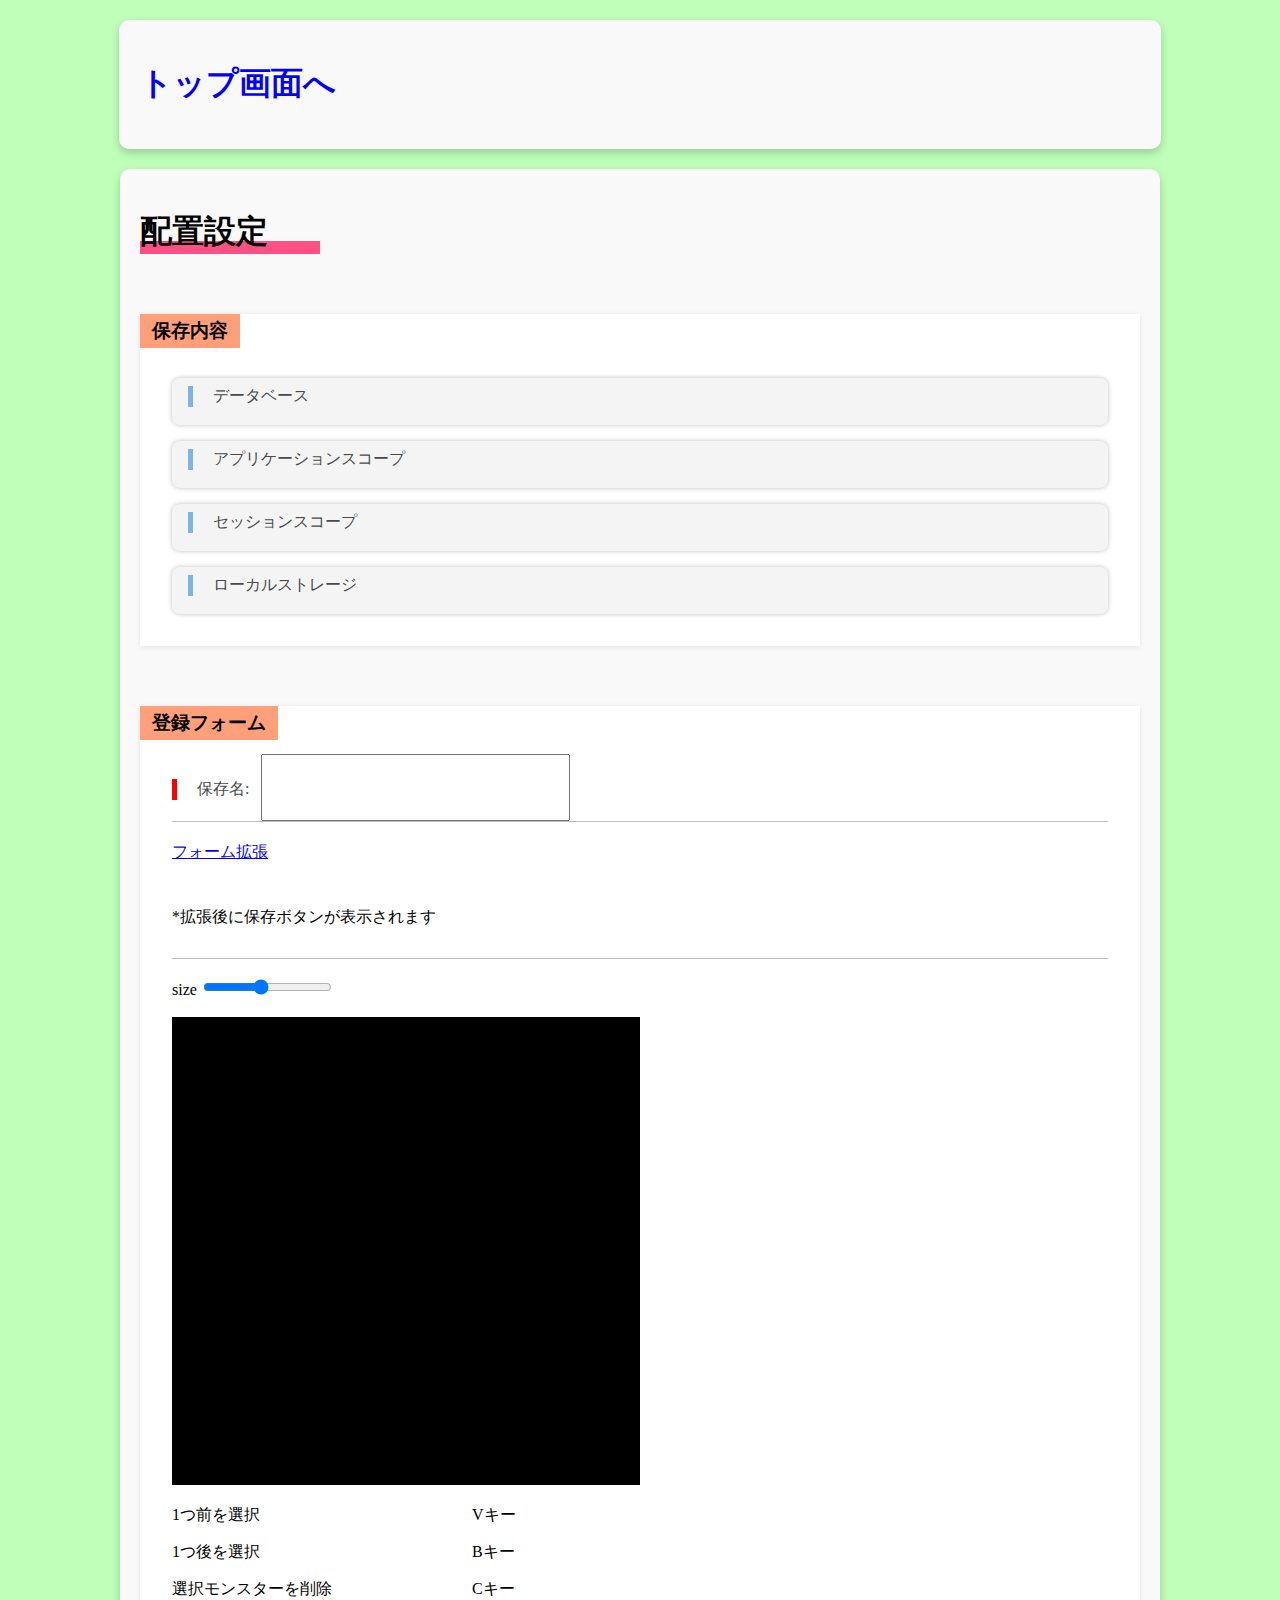
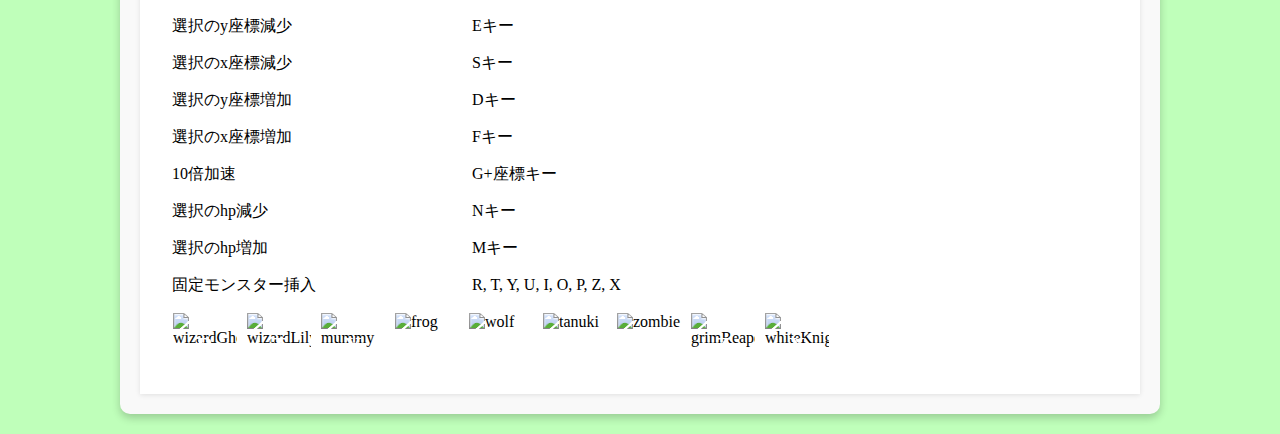
==== set.html @ 7ee0179e "Add files via upload" ====
<!DOCTYPE html>
<html lang="ja">
<head>
  <meta charset="UTF-8">
  <meta name="viewport" content="width=device-width, initial-scale=1.0">
  <title>配置設定</title>
  <link rel="stylesheet" href="style.css">
</head>
<body>
  <a href="top.html" class="container link">
    <h1>トップ画面へ</h1>
  </a>

  <div class="container">

    <h1 class="head-line">配置設定</h1>
    <div class="content-container">

      <div class="content-title">保存内容</div>
      <div class="storage-container">
        <ul class="storage-ul">
          <div class="storageName">データベース</div>
        </ul>
      </div>
      <div class="storage-container">
        <ul class="storage-ul">
          <div class="storageName">アプリケーションスコープ</div>
        </ul>
      </div>
      <div class="storage-container">
        <ul class="storage-ul">
          <div class="storageName">セッションスコープ</div>
        </ul>
      </div>
      <div class="storage-container">
        <ul class="storage-ul">
          <div class="storageName">ローカルストレージ</div>
        </ul>
      </div>

    </div>

    
    
    <div class="content-container">
      <div class="content-title">登録フォーム</div>

      
      <form action="#" method="post">
        
        <label>
          <div class="form-group">
            <span class="formSpan formName">保存名:</span>
            <input type="text" id="name" name="name" maxlength="10" required>
          </div>
        </label>

        

        <div class="mns-data">
        </div>


        <div class="tap-button-container">
          <span class="tap-button" id="mnsDataAdd">フォーム拡張</span>
        </div>
        
        <div class="submit">
          <button type="submit" value="0">データベース保存</button>
          <button type="submit" value="1">アプリケーションスコープ保存</button>
          <button type="submit" value="2">セッションスコープ保存</button>
          <button type="submit" value="3">リクエストスコープ保存&移動</button>
          <button type="submit" value="4">ローカルストレージ保存</button>
        </div>

        <div id="form-guide-message">*拡張後に保存ボタンが表示されます</div>
      </form>

      
      <div class="slider">
        size <input type="range" id="widthSlider" min="10" max="100" value="50">
      </div>
      <canvas width="592" height="592"></canvas><!-- 37*16=592 -->
      <p><span class="canvas-guide">1つ前を選択</span>Vキー</p>
      <p><span class="canvas-guide">1つ後を選択</span>Bキー</p>
      <p><span class="canvas-guide">選択モンスターを削除</span>Cキー</p>
      <p><span class="canvas-guide">選択のy座標減少</span>Eキー</p>
      <p><span class="canvas-guide">選択のx座標減少</span>Sキー</p>
      <p><span class="canvas-guide">選択のy座標増加</span>Dキー</p>
      <p><span class="canvas-guide">選択のx座標増加</span>Fキー</p>
      <p><span class="canvas-guide">10倍加速</span>G+座標キー</p>
      <p><span class="canvas-guide">選択のhp減少</span>Nキー</p>
      <p><span class="canvas-guide">選択のhp増加</span>Mキー</p>
      <p><span class="canvas-guide">固定モンスター挿入</span>R, T, Y, U, I, O, P, Z, X</p>
      <div class="monsters-key-guide-container">
        <div class="monster-container">
          <img src="images/wizardGhost.png" onclick="addMonster('wizardGhost')" alt="wizardGhost" width="64" height="64">
          <span class="monster-label">R</span>
        </div>
        <div class="monster-container">
          <img src="images/wizardLily.png" onclick="addMonster('wizardLily')" alt="wizardLily" width="64" height="64">
          <span class="monster-label">T</span>
        </div>
        <div class="monster-container">
          <img src="images/mummy.png" onclick="addMonster('mummy')" alt="mummy" width="64" height="64">
          <span class="monster-label">Y</span>
        </div>
        <div class="monster-container">
          <img src="images/frog.png" onclick="addMonster('frog')" alt="frog" width="64" height="64">
          <span class="monster-label">U</span>
        </div>
        <div class="monster-container">
          <img src="images/wolf.png" onclick="addMonster('wolf')" alt="wolf" width="64" height="64">
          <span class="monster-label">I</span>
        </div>
        <div class="monster-container">
          <img src="images/tanuki.png" onclick="addMonster('tanuki')" alt="tanuki" width="64" height="64">
          <span class="monster-label">O</span>
        </div>
        <div class="monster-container">
          <img src="images/zombie.png" onclick="addMonster('zombie')" alt="zombie" width="64" height="64">
          <span class="monster-label">P</span>
        </div>
        <div class="monster-container">
          <img src="images/grimReaper.png" onclick="addMonster('grimReaper')" alt="grimReaper" width="64" height="64">
          <span class="monster-label">Z</span>
        </div>
        <div class="monster-container">
          <img src="images/whiteKnight.png" onclick="addMonster('whiteKnight')" alt="whiteKnight" width="64" height="64">
          <span class="monster-label">X</span>
        </div>
      </div>
      
    </div>
    </div>
    <script src="set.js"></script>
  </body>
  </html>
---- style.css ----
body {
  background-color: #bfffba;
}
.container {
  max-width: 1000px;
  margin: 20px auto;
  padding: 20px;
  background-color: #f9f9f9;
  box-shadow: 0 4px 8px rgba(0, 0, 0, 0.2);
  border-radius: 10px;
}
.link {
  display: block;
  transition: transform 0.2s, box-shadow 0.2s;
  color: blue;
  text-decoration: none;
  border: 1px solid transparent;
}
.link:hover {
  transform: translateY(2px);
  box-shadow: 0 2px 4px rgba(0, 0, 0, 0.2);
  border: 1px red solid;
}
.head-line {
	background-image: linear-gradient(rgba(0,0,0,0) 70%, rgb(252,81,133) 70%);
  max-width: 180px;
}
.content-container{
	background-color: #fff; /* ボックス背景色 */
	padding: 3em 2em 1em; /* ボックス内側余白 */
	box-shadow: 0px 1px 5px rgba(0,0,0,0.1);/*ボックス影*/
	position:relative; /*配置(ここを基準に)*/
  margin: 60px 0 0 0;
}
.content-title {
	background-color: lightsalmon; /* タイトル背景色 */
	font-size: 1.2em;/* タイトル文字の大きさ */
	color: black ; /* タイトル文字色 */
  font-weight: bold;
	padding: 7px 12px;/*タイトルの余白*/
	line-height: 1;/*タイトルの行の高さ*/
	position:absolute;/* 配置(ここを動かす) */
	top: 0; /*上からの距離*/
	left: 0; /*左からの距離*/
}

.index-container {
  margin: 30px 0px 60px 0px;
  /* font-size: 20px; */
}
.index {
  padding-left: 20px;
  color: #494949;/*文字色*/
  background: #f4f4f4;/*背景色*/
  border-left: solid 5px #7db4e6;/*左線（実線 太さ 色）*/
  margin-bottom: 10px;
}




.storageName {
  padding-left: 20px;
  color: #494949;/*文字色*/
  background: #f4f4f4;/*背景色*/
  border-left: solid 5px #7db4e6;/*左線（実線 太さ 色）*/
  margin-bottom: 10px;
}
.storage-ul {
  background: #f4f4f4;
  border-radius :8px;
  box-shadow :0px 0px 5px silver;/*5px=影の広がり具合*/
  padding: 0.5em 0.5em 0.5em 1em;
  list-style: none;
}
.storage-li {
  line-height: 1.5;
  padding: 0.5em 0;
}
.storage-li::before {
  content: '＊'; /* リストのスタイルを＊にします */
  color: #EEB1C0; /* リストのスタイルの色をピンクに */
  padding-right: 10px;/* リストの番号と文字の間に隙間をあける */
}
.storage-dataName {
  display: inline-block;
  width: 200px;
}
/* .form-group {
  margin: 20px 0;
} */
.form-group span {
  display: inline-block;
  width: 60px;

}
.formSpan {
  padding-left: 20px;
  color: #494949;
}
.formName {
  border-left: solid 5px red;
}
.formType {
  border-left: solid 5px pink;
}
.formInput {
  border-left: solid 5px lightseagreen;
}
.form-group input,
.form-group select {
  padding: 20px;
  font-size: 20px;
}
.mns-data {
  border-top: 1.5px solid rgb(189, 189, 189);
}
.mns {
  position: relative;
  border-bottom: 1.5px solid rgb(189, 189, 189);
  padding: 20px 0;
}
.mns-img {
  width: 64px;
  height: 64px;
  position: absolute;
  top: 150px;
  left: 200px;
  pointer-events: none;
}
.mnsSelected {
  background-color: antiquewhite;
}
label {
  cursor: pointer;
}
label .form-group:hover{
  background-color: #bfffba;
}
hr {
  margin: 40px 0;
}
.tap-button-container {
  margin: 20px 0;
}
.tap-button {
  color: blue;
  text-decoration: underline;
  cursor: pointer;
  margin-right: 40px;
}
.tap-button:hover {
  color: darkblue;
  text-shadow: 1px 0 darkblue;
}
.selected {
  margin-right: 40px;
}
.submit {
  visibility: hidden;
}
button:hover {
  background-color: #bfffba;
  cursor: pointer;
}
.slider {
  border-top: 1.5px solid rgb(189, 189, 189);
  padding: 18px 0;
  margin: 30px 0 0 0;
}
canvas {
  background-color: black;
  image-rendering: pixelated;
  width: 50%;
}
.canvas-guide {
  display: inline-block;
  width: 300px;
}
.monsters-key-guide-container {
  display: flex;
  flex-wrap: wrap;
  gap: 8px;
}
.monster-container {
  position: relative;
  display: inline-block;
}
.monster-container img {
  display: block;
  cursor: pointer;
  border: 1px solid transparent;
}
.monster-container img:hover {
  border: 1px solid red;
  transform: scale(1.1);

}
.monster-label {
  position: absolute;
  top: 50%;
  left: 50%;
  transform: translate(-50%, -50%);
  color: white;
  font-weight: bold;
  font-size: 24px;
  pointer-events: none;
}
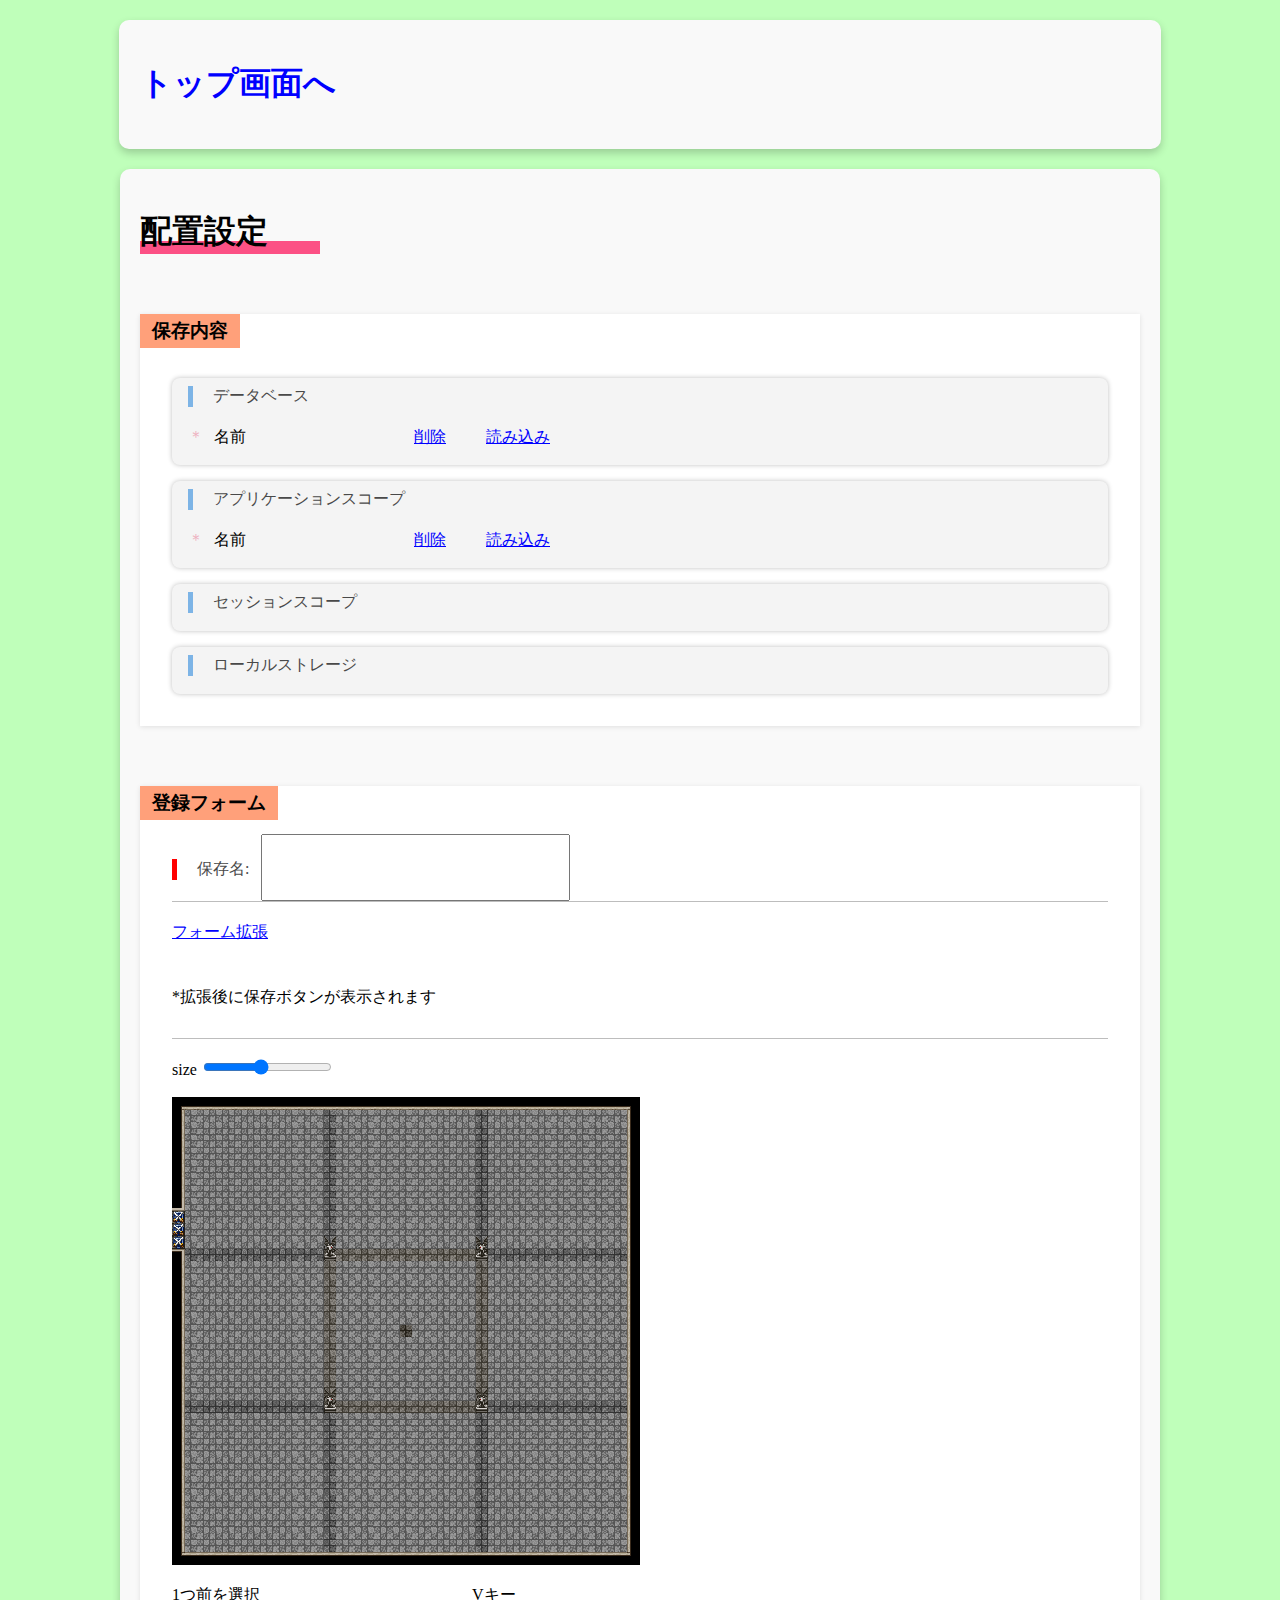
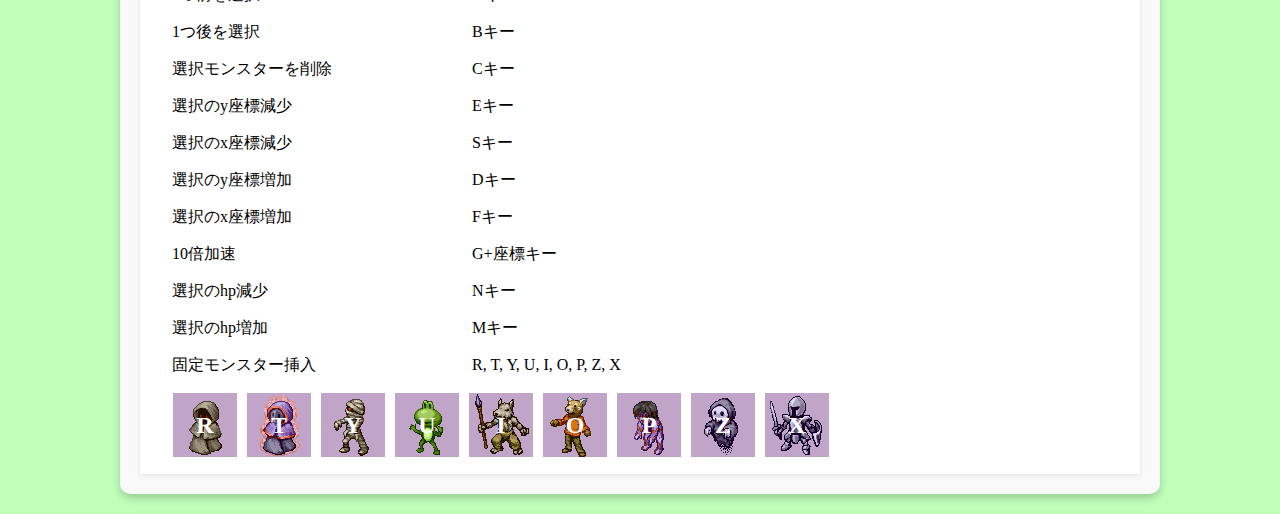
==== commit 6096688b: "Add files via upload" ====
--- a/set.html
+++ b/set.html
@@ -46,7 +46,7 @@
       <div class="content-title">登録フォーム</div>
 
       
-      <form action="#" method="post">
+      <form action="add" method="post">
         
         <label>
           <div class="form-group">
